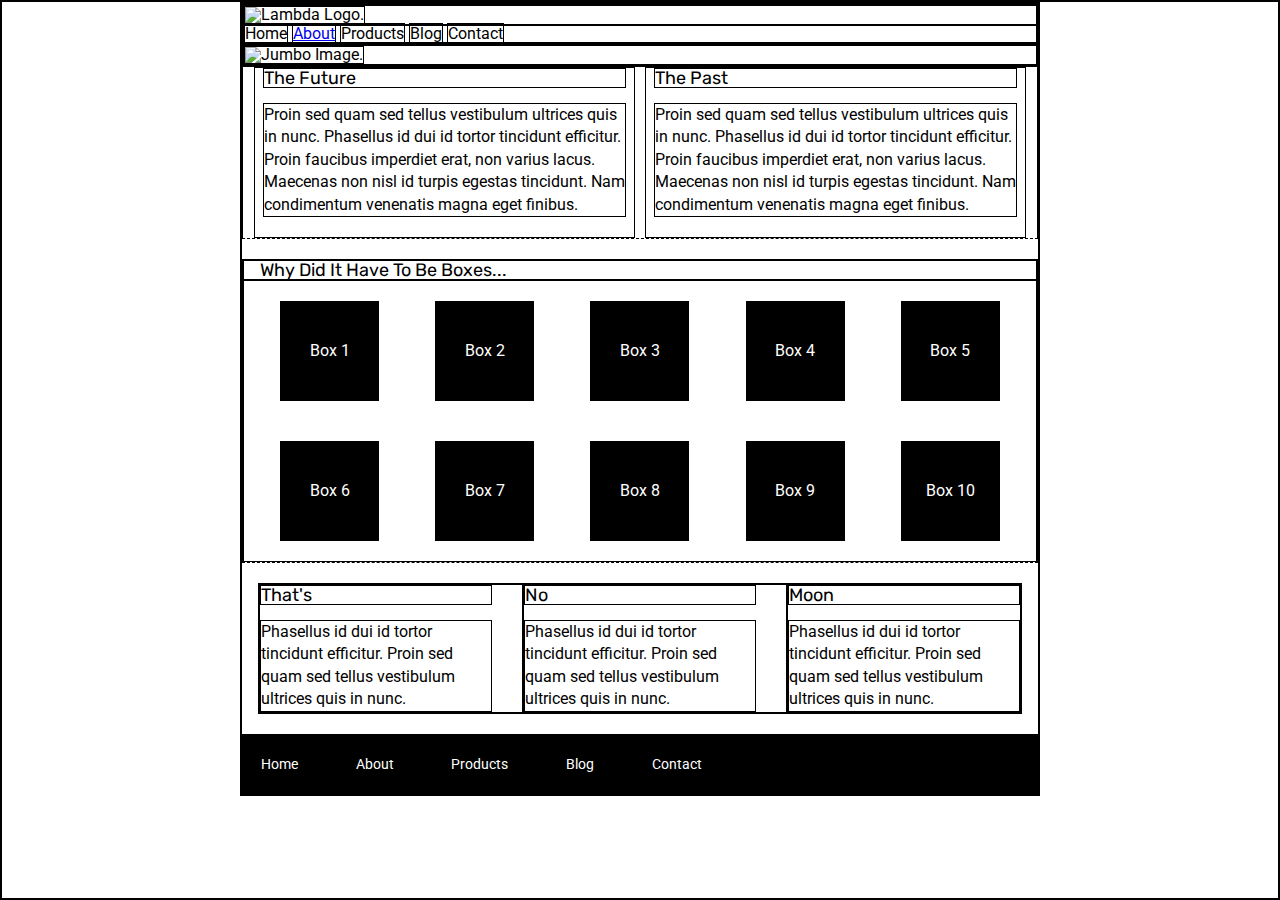
==== index.html @ dbc421f7 "first commit" ====
<!doctype html>

<html lang="en">
<head>
  <meta charset="utf-8">

  <title>Sprint Challenge - Home</title>

  <link href="https://fonts.googleapis.com/css?family=Roboto|Rubik" rel="stylesheet">
  <link rel="stylesheet" href="css/index.css">

</head>

<body>

<div class="container index-page">
    <!-- Navigation Section -->    
    <section class="nav-container">
        <nav>
        <div class="logo-container">
            <img class="logo" src="img/lambda-black.png" alt="Lambda Logo.">
        </div>
        <div class="links">
        <a>Home</a>
        <a href="about.html">About</a>
        <a>Products</a>
        <a>Blog</a>
        <a>Contact</a>
        </div>
        </nav> 
    <section class="top-image-section">
        <div class="top-image">
            <img class="top-image-image" src="img/jumbo.jpg" alt="Jumbo Image.">
        </div>
    </section>
   
        <section class="top-content">
            <div class="text-container">
                <h2>The Future</h2>
                <p>Proin sed quam sed tellus vestibulum ultrices quis in nunc. Phasellus id dui id tortor tincidunt efficitur. Proin faucibus imperdiet erat, non varius lacus. Maecenas non nisl id turpis egestas tincidunt. Nam condimentum venenatis magna eget finibus.</p>
            </div>
            <div class="text-container">
                <h2>The Past</h2>
                <p>Proin sed quam sed tellus vestibulum ultrices quis in nunc. Phasellus id dui id tortor tincidunt efficitur. Proin faucibus imperdiet erat, non varius lacus. Maecenas non nisl id turpis egestas tincidunt. Nam condimentum venenatis magna eget finibus.</p>
            </div>
        </section>
        
        <section class="middle-content">
        
            <h2>Why Did It Have To Be Boxes...</h2>
            
            <div class="boxes">
                <div class="box">Box 1</div>
                <div class="box">Box 2</div>
                <div class="box">Box 3</div>
                <div class="box">Box 4</div>
                <div class="box">Box 5</div>
                <div class="box">Box 6</div>
                <div class="box">Box 7</div>
                <div class="box">Box 8</div>
                <div class="box">Box 9</div>
                <div class="box">Box 10</div>
            </div>
        
        </section>

        <section class="bottom-content">

            <div class="text-container">
                <h2>That's</h2>
                <p>Phasellus id dui id tortor tincidunt efficitur. Proin sed quam sed tellus vestibulum ultrices quis in nunc.</p>
            </div>
            <div class="text-container">
                <h2>No</h2>
                <p>Phasellus id dui id tortor tincidunt efficitur. Proin sed quam sed tellus vestibulum ultrices quis in nunc.</p>
            </div>
            <div class="text-container">
                <h2>Moon</h2>
                <p>Phasellus id dui id tortor tincidunt efficitur. Proin sed quam sed tellus vestibulum ultrices quis in nunc.</p>
            </div>

        </section>
        
        <footer>
            <nav>
                <a href="#">Home</a>
                <a href="#">About</a>
                <a href="#">Products</a>
                <a href="#">Blog</a>
                <a href="#">Contact</a>
            </nav>
        </footer>
    </div><!-- container -->        
</body>
</html>
---- css/index.css ----
/* http://meyerweb.com/eric/tools/css/reset/ 
   v2.0 | 20110126
   License: none (public domain)
*/

html, body, div, span, applet, object, iframe,
h1, h2, h3, h4, h5, h6, p, blockquote, pre,
a, abbr, acronym, address, big, cite, code,
del, dfn, em, img, ins, kbd, q, s, samp,
small, strike, strong, sub, sup, tt, var,
b, u, i, center,
dl, dt, dd, ol, ul, li,
fieldset, form, label, legend,
table, caption, tbody, tfoot, thead, tr, th, td,
article, aside, canvas, details, embed, 
figure, figcaption, footer, header, hgroup, 
menu, nav, output, ruby, section, summary,
time, mark, audio, video {
	margin: 0;
	padding: 0;
	/* border: 0; */
	font-size: 100%;
	font: inherit;
	vertical-align: baseline;
}
/* HTML5 display-role reset for older browsers */
article, aside, details, figcaption, figure, 
footer, header, hgroup, menu, nav, section {
	display: block;
}
body {
	line-height: 1;
}
ol, ul {
	list-style: none;
}
blockquote, q {
	quotes: none;
}
blockquote:before, blockquote:after,
q:before, q:after {
	content: '';
	content: none;
}
table {
	border-collapse: collapse;
	border-spacing: 0;
}

* {
    border: 1px solid black;
    box-sizing: border-box;
}

html, body {
    height: 100%;
    font-family: 'Roboto', sans-serif;
}

h1, h2, h3, h4, h5 {
    font-size: 18px;
    margin-bottom: 15px;
    font-family: 'Rubik', sans-serif;
}

/* Start CSS */

p {
    line-height: 1.4;
}

.container {
    width: 800px;
    margin: 0 auto;
}

.top-content {
    display: flex;
    flex-wrap: wrap;
    justify-content: space-evenly;
    margin-bottom: 20px;
    border-bottom: 1px dashed black;
}

.top-content .text-container {
    width: 48%;
    padding: 0 1%;
    padding-bottom: 20px;  
}

.middle-content {
    margin-bottom: 20px;
    border-bottom: 1px dashed black;
}

.middle-content h2 {
    padding: 0 2%;
    margin-bottom: 0;
}

.middle-content .boxes {
    display: flex;
    flex-wrap: wrap;
    justify-content: space-evenly;
}

.middle-content .boxes .box {
    width: 12.5%;
    height: 100px;
    background: black;
    margin: 20px 2.5%;
    color: white;
    display: flex;
    align-items: center;
    justify-content: center;
}

.bottom-content {
    display: flex;
    margin: 0 2% 20px;
    justify-content: space-around;
}

.bottom-content .text-container {
    padding-right: 4%;
}

.bottom-content .text-container:last-child {
    padding-right: 0;
}

footer {
    width: 100%;
    background: black;
}

footer nav {
    width: 60%;
    display: flex;
    justify-content: space-between;
    align-items: center;
    padding: 20px 2%;
    font-size: 14px;
}

footer nav a {
    color: white;
    text-decoration: none;
}
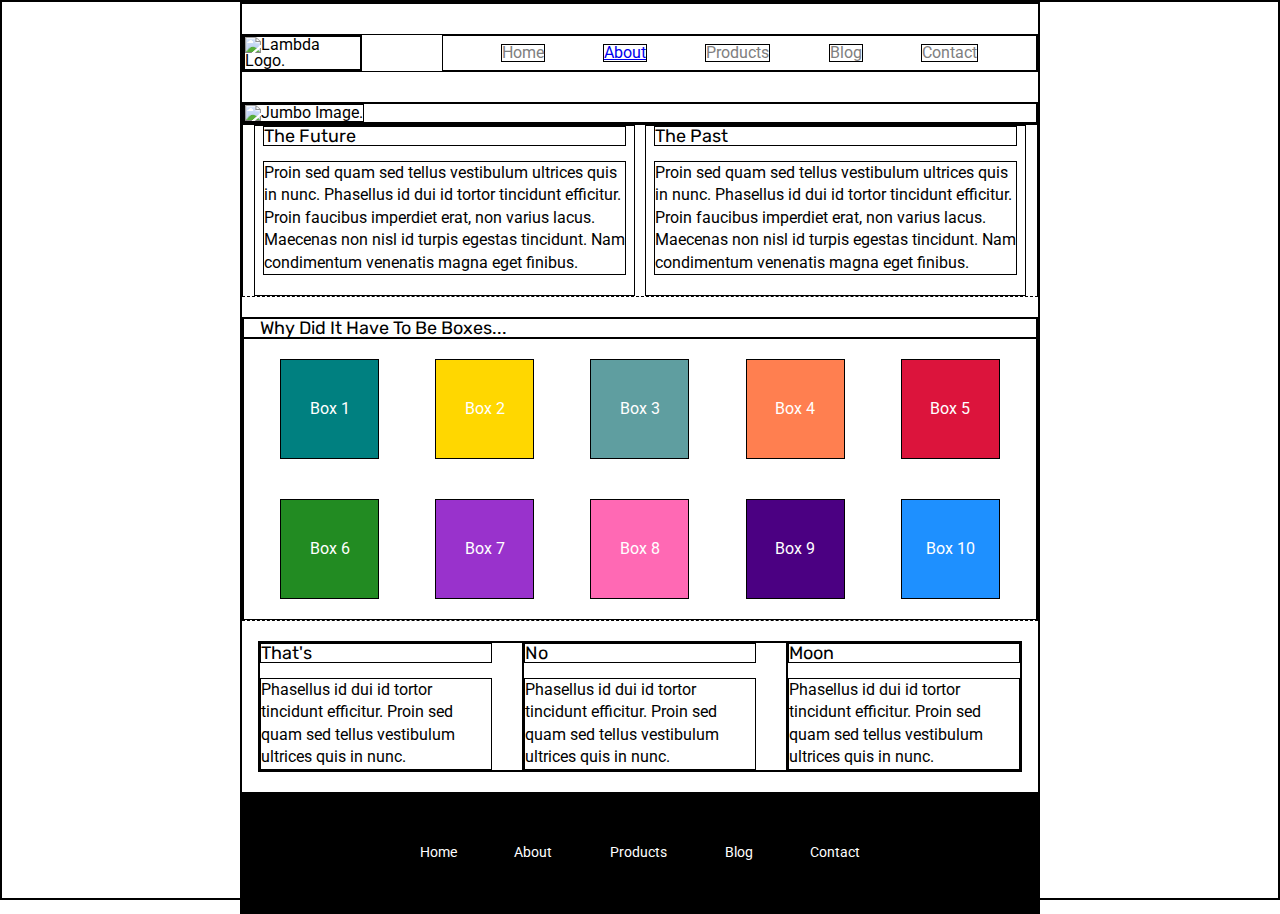
==== commit 7ab34d64: "boxes colored" ====
--- a/index.html
+++ b/index.html
@@ -13,7 +13,8 @@
 
 <body>
 
-<div class="container index-page">
+<div class="container">
+
     <!-- Navigation Section -->    
     <section class="nav-container">
         <nav>
@@ -50,16 +51,16 @@
             <h2>Why Did It Have To Be Boxes...</h2>
             
             <div class="boxes">
-                <div class="box">Box 1</div>
-                <div class="box">Box 2</div>
-                <div class="box">Box 3</div>
-                <div class="box">Box 4</div>
-                <div class="box">Box 5</div>
-                <div class="box">Box 6</div>
-                <div class="box">Box 7</div>
-                <div class="box">Box 8</div>
-                <div class="box">Box 9</div>
-                <div class="box">Box 10</div>
+                <div class="box box1">Box 1</div>
+                <div class="box box2">Box 2</div>
+                <div class="box box3">Box 3</div>
+                <div class="box box4">Box 4</div>
+                <div class="box box5">Box 5</div>
+                <div class="box box6">Box 6</div>
+                <div class="box box7">Box 7</div>
+                <div class="box box8">Box 8</div>
+                <div class="box box9">Box 9</div>
+                <div class="box box10">Box 10</div>
             </div>
         
         </section>
@@ -90,6 +91,6 @@
                 <a href="#">Contact</a>
             </nav>
         </footer>
-    </div><!-- container -->        
+    </div><!-- container index-page-->        
 </body>
 </html>--- a/css/index.css
+++ b/css/index.css
@@ -74,6 +74,34 @@
     margin: 0 auto;
 }
 
+/* .container {
+	width: 90%;
+	margin: 0 auto;
+} */
+
+/* Start Navigation Content */
+
+section nav {
+	width: 100%;
+	display: flex;
+	justify-content:space-between;
+	margin: 30px auto;
+}
+
+.links {
+	color: gray;
+	display: flex;
+	justify-content: space-evenly;
+	align-items: center;
+	width: 75%;
+}
+
+.logo-container {
+	width: 15%;
+}
+
+/* Start Top Content */
+
 .top-content {
     display: flex;
     flex-wrap: wrap;
@@ -107,12 +135,43 @@
 .middle-content .boxes .box {
     width: 12.5%;
     height: 100px;
-    background: black;
+    /* background: black; */
     margin: 20px 2.5%;
     color: white;
     display: flex;
     align-items: center;
     justify-content: center;
+}
+
+.box1 {
+    background-color: teal;
+}
+.box2 {
+    background-color: gold;
+}
+.box3 {
+    background-color: cadetblue;
+}
+.box4 {
+    background-color: coral;
+}
+.box5 {
+    background-color: crimson;
+}
+.box6 {
+    background-color: forestgreen;
+}
+.box7 {
+    background-color: darkorchid;
+}
+.box8 {
+    background-color: hotpink;
+}
+.box9 {
+    background-color: indigo;
+}
+.box10 {
+    background-color: dodgerblue;
 }
 
 .bottom-content {
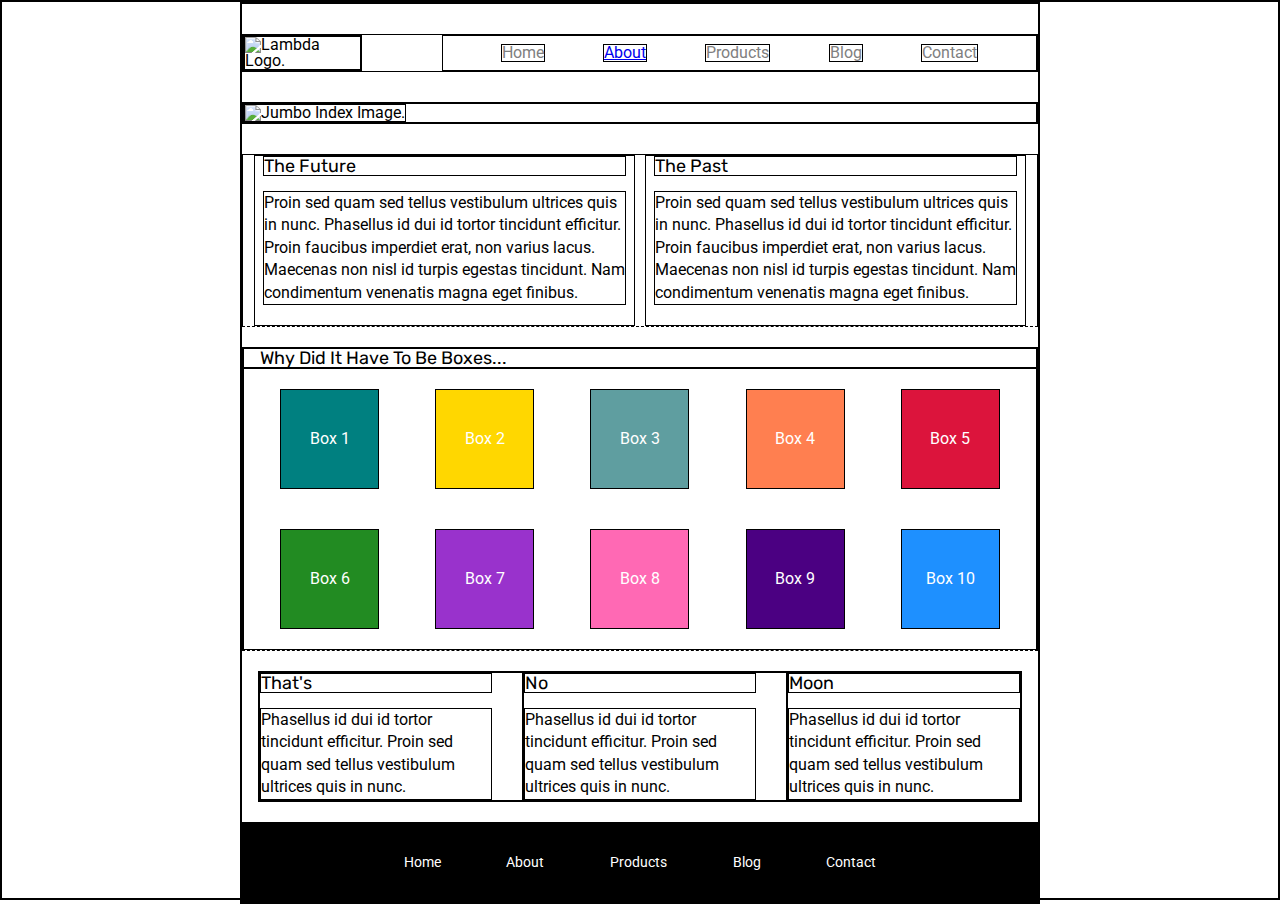
==== commit 6f076e7d: "index final about started" ====
--- a/index.html
+++ b/index.html
@@ -15,7 +15,7 @@
 
 <div class="container">
 
-    <!-- Navigation Section -->    
+<!-- Navigation Section -->    
     <section class="nav-container">
         <nav>
         <div class="logo-container">
@@ -28,10 +28,11 @@
         <a>Blog</a>
         <a>Contact</a>
         </div>
-        </nav> 
+        </nav>
+
     <section class="top-image-section">
         <div class="top-image">
-            <img class="top-image-image" src="img/jumbo.jpg" alt="Jumbo Image.">
+            <img class="top-image-image" src="img/jumbo.jpg" alt="Jumbo Index Image.">
         </div>
     </section>
    
--- a/css/index.css
+++ b/css/index.css
@@ -97,7 +97,11 @@
 }
 
 .logo-container {
-	width: 15%;
+    width: 15%;
+}
+
+.top-image-section {
+    margin: 0 0 30px;
 }
 
 /* Start Top Content */
@@ -191,14 +195,17 @@
 footer {
     width: 100%;
     background: black;
+    /* height: 20%; */
 }
 
 footer nav {
     width: 60%;
     display: flex;
     justify-content: space-between;
-    align-items: center;
-    padding: 20px 2%;
+    align-content: flex-start;
+    align-items: flex-start;
+    /* text-align: left; */
+    /* padding: 0 1%; */
     font-size: 14px;
 }
 
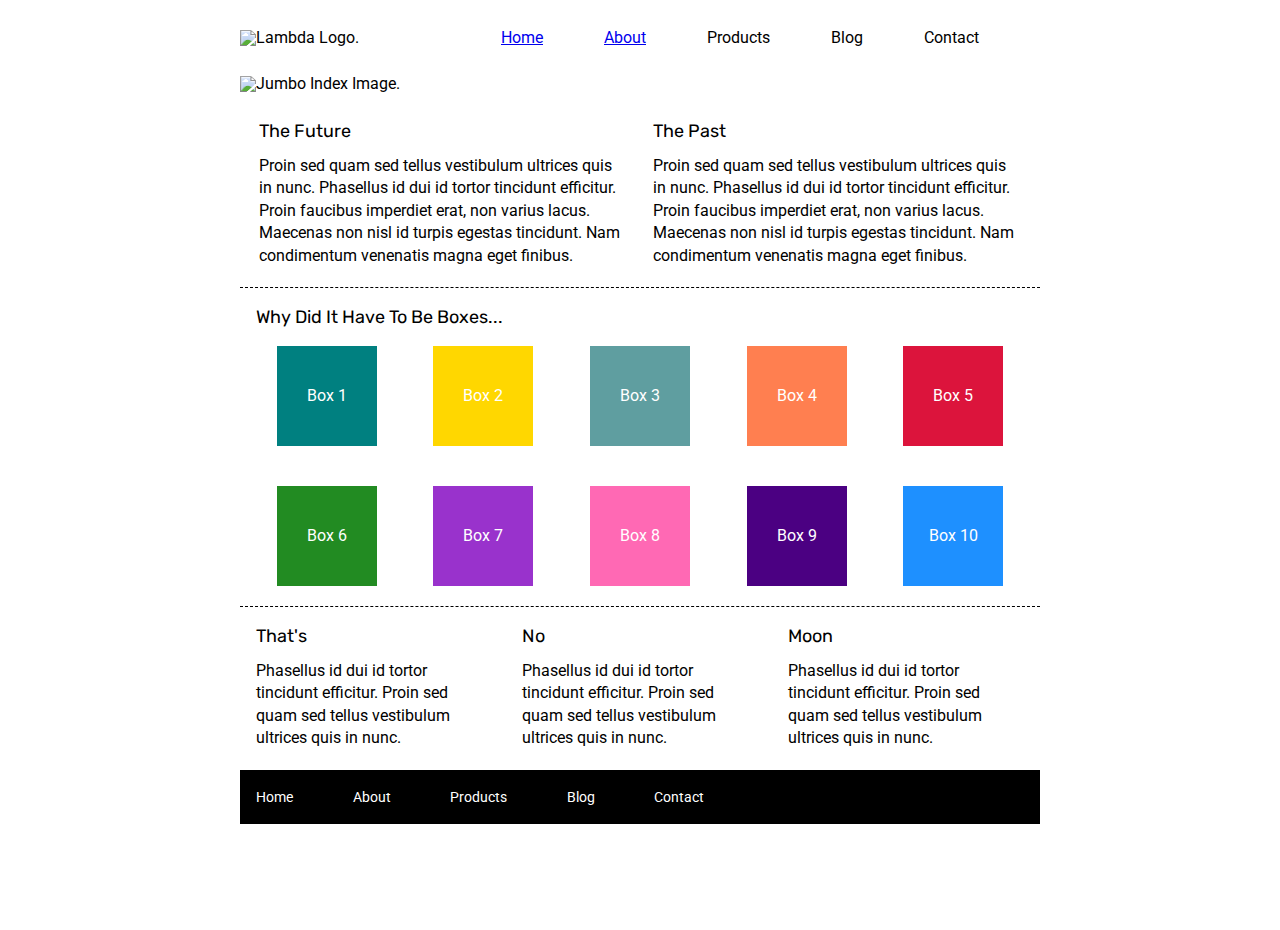
==== commit 54e2e1f2: "added index hyperlinke on both index and about; finalized index and about to start answering self-st" ====
--- a/index.html
+++ b/index.html
@@ -22,7 +22,7 @@
             <img class="logo" src="img/lambda-black.png" alt="Lambda Logo.">
         </div>
         <div class="links">
-        <a>Home</a>
+        <a href="index.html">Home</a>
         <a href="about.html">About</a>
         <a>Products</a>
         <a>Blog</a>
--- a/css/index.css
+++ b/css/index.css
@@ -48,7 +48,7 @@
 }
 
 * {
-    border: 1px solid black;
+    /* border: 1px solid black; */
     box-sizing: border-box;
 }
 
@@ -89,7 +89,6 @@
 }
 
 .links {
-	color: gray;
 	display: flex;
 	justify-content: space-evenly;
 	align-items: center;
@@ -195,21 +194,62 @@
 footer {
     width: 100%;
     background: black;
-    /* height: 20%; */
 }
 
 footer nav {
     width: 60%;
     display: flex;
     justify-content: space-between;
-    align-content: flex-start;
-    align-items: flex-start;
-    /* text-align: left; */
-    /* padding: 0 1%; */
+    margin: 0 80px 0 0;
+    padding: 20px 2%;
     font-size: 14px;
 }
 
 footer nav a {
     color: white;
     text-decoration: none;
+}
+
+/* Services.html CSS Start */
+
+.About {
+    margin: 0 0 30px;
+}
+
+hr {
+    border-top: 1px dashed black;
+}
+
+/* Bottom-Middle Section */
+
+.box-services {
+	display: flex;
+	flex-wrap: wrap;
+	width: 48%;
+	height: auto;
+	margin: 30px 0;
+    padding: 15px;
+    border-bottom: 1px dashed black;
+}
+
+button {
+	border-radius: 5px;
+	font-size: 15px;
+	width: 30%;
+	height: 10%;
+	margin: 15px 0;
+	border: 2px solid black;
+}
+
+.row-1, .row-2 {
+	display: flex;
+	justify-content: space-between;
+}
+
+.middle-section img {
+    margin: 0 0 10px;
+}
+
+.Work-Together {
+    margin: 30px 0;
 }